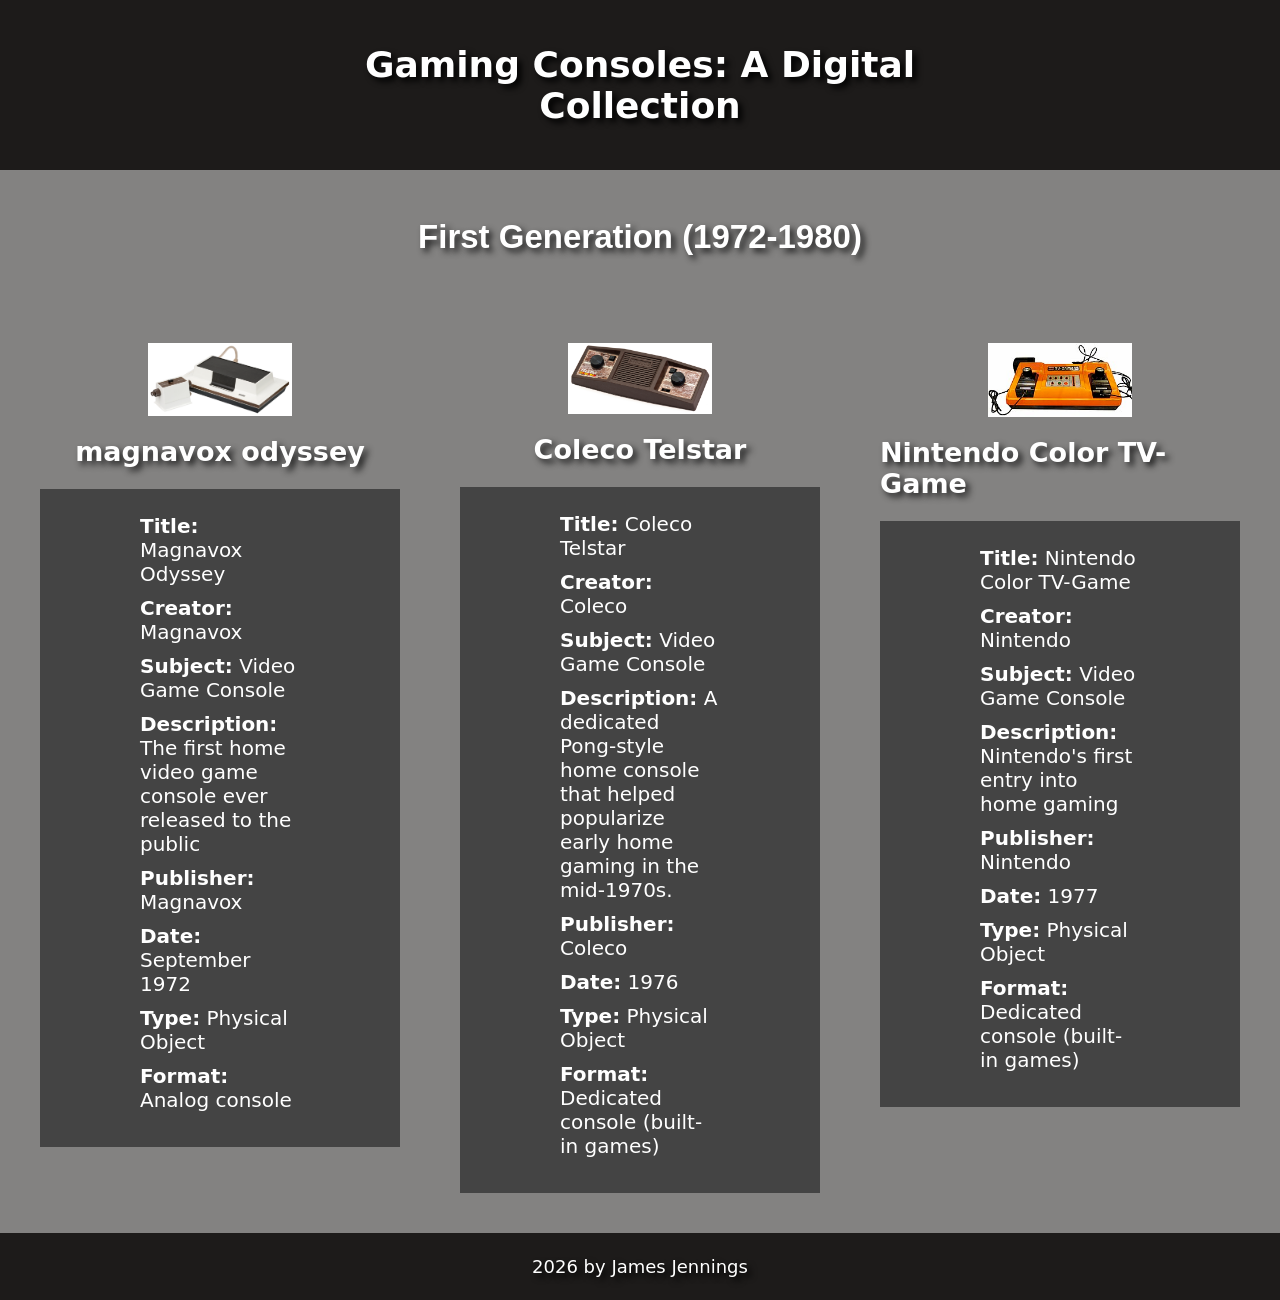
==== Gen1.html @ ee3f9878 "Add files via upload" ====
<!DOCTYPE html>
<html lang="en">
<head>
    <meta charset="UTF-8">
    <meta name="viewport" content="width=device-width, initial-scale=1.0">
    <title>Gaming Consoles: A Digital Collection</title>
    <link rel="stylesheet" href="styles.css">
</head>
<body>
    <a href="index.html">
    <header>
            <h1>Gaming Consoles: A Digital Collection</h1>
    </header>
</a>
    <div class="generation">
        <h2>First Generation (1972-1980)</h2>
    </div>
    <div class="collection">
        <div class="console">
            <div class="header">
                    <img src="Odyssey.jpg">
                <h2> magnavox odyssey</h2>
            </div>
            <div class="metadata">
                <div><strong>Title:</strong> Magnavox Odyssey</div>
                <div><strong>Creator:</strong> Magnavox</div>
                <div><strong>Subject:</strong> Video Game Console</div>
                <div><strong>Description:</strong> The first home video game console ever released to the public</div>
                <div><strong>Publisher:</strong> Magnavox</div>
                <div><strong>Date:</strong> September 1972</div>
                <div><strong>Type:</strong> Physical Object</div>
                <div><strong>Format:</strong> Analog console</div>
            </div>  
        </div>
        <div class="console">
        <div class="header">
            <img src="Telstar.jpg">
            <h2>Coleco Telstar</h2>
        </div>
        <div class="metadata">
            <div><strong>Title:</strong> Coleco Telstar</div>
            <div><strong>Creator:</strong> Coleco</div>
            <div><strong>Subject:</strong> Video Game Console</div>
            <div><strong>Description:</strong> A dedicated Pong-style home console that helped popularize early home gaming in the mid-1970s.</div>
            <div><strong>Publisher:</strong> Coleco</div>
            <div><strong>Date:</strong> 1976</div>
            <div><strong>Type:</strong> Physical Object</div>
            <div><strong>Format:</strong> Dedicated console (built-in games)</div>
        </div>
    </div>
        <div class="console">
        <div class="header">
            <img src="colortvgame.jpg">
            <h2>Nintendo Color TV-Game</h2>
        </div>
        <div class="metadata">
            <div><strong>Title:</strong> Nintendo Color TV-Game</div>
            <div><strong>Creator:</strong> Nintendo</div>
            <div><strong>Subject:</strong> Video Game Console</div>
            <div><strong>Description:</strong> Nintendo's first entry into home gaming</div>
            <div><strong>Publisher:</strong> Nintendo</div>
            <div><strong>Date:</strong> 1977</div>
            <div><strong>Type:</strong> Physical Object</div>
            <div><strong>Format:</strong> Dedicated console (built-in games)</div>
        </div>
    </div>
</div>
    <footer>
    <p>2026 by James Jennings </p>
    </footer>
</html>
---- styles.css ----
body, html {
    margin: 0;
    font-family: Arial, sans-serif;
    padding: 0;
}

body {
    background-color: rgb(131, 130, 129);
    display: flex;
    flex-direction: column;
    min-height: 100vh;
}


html {
    scroll-behavior: smooth;
}

header {
    background-color: rgb(29, 27, 26);
    font-size: 18px;
    font-family: system-ui, "Segoe UI", Roboto, Helvetica, Arial, sans-serif, "Apple Color Emoji", "Segoe UI Emoji", "Segoe UI Symbol";
    color: #fff;
    text-align: center;
    padding: 20px 300px;
    text-shadow: 4px 4px 6px black;
}

a {
    color: inherit;
    text-decoration: none;
}

header:hover {
    opacity: 0.8;
    cursor: pointer;
}

.header {
    justify-content: space-between;
    align-items: center;
}

footer {
    background-color: rgb(29, 27, 26);
    color: #fff;
    font-size: 18px;
    font-family: system-ui, "Segoe UI", Roboto, Helvetica, Arial, sans-serif, "Apple Color Emoji", "Segoe UI Emoji", "Segoe UI Symbol";
    text-align: center;
    padding: 5px 300px;
    text-shadow: 4px 4px 6px black;
    margin-top: auto;
}

.collection {
    display: grid;
    grid-template-columns: repeat(3, 1fr); /* 3 per row */
    gap: 20px;
    padding: 20px;
}

.console {
    background-color: rgb(131, 130, 129);
    color: #fff;
    font-size: 18px;
    font-family: system-ui, "Segoe UI", Roboto, Helvetica, Arial, sans-serif, "Apple Color Emoji", "Segoe UI Emoji", "Segoe UI Symbol";
    padding: 20px;
    height: 100%;
}

.console h2 {
    margin-top: 0;
    display: flex;
    justify-content: center;
    text-shadow: #1e1e1e 4px 4px 6px;
}

.console p {
    display: flex;
    justify-content: left;
    padding-left: 30%;
}

.console p strong {
    color: rgb(0, 0, 0);
    margin-right: 10px;
}

.console img {
    display: block;
    margin: 20px auto;
    max-width: 40%;
    height: 100%;
}

.metadata {
    font-size: 20px;
    width: fit-content;
    margin: 0 auto;
    background-color: rgb(68, 68, 68);
    padding-left: 100px;
    padding-right: 100px;
    padding-bottom: 25px;
    padding-top: 25px;
    max-width: 100%;
}

.metadata div {
    margin-bottom: 10px;
}

.generation {
    background-color: rgb(131, 130, 129);
    display: flex;
    color: #fff;
    justify-content: center;
    font-size: 22px;
    padding-top: 20px;
    text-shadow: #1e1e1e 4px 4px 6px;
}

.body {
    background-color: rgb(131, 130, 129);
    display: flex;
    justify-content: center;
    font-size: 25px;
    color: #fff;
    text-shadow: #1e1e1e 4px 4px 6px;
}

.buttons {
    display: grid;
    grid-template-columns: repeat(3, 1fr);
    gap: 20px;
    padding: 20px;
}

.card {
    text-decoration: none;
    color: white;
    background: #1e1e1e;
    border-radius: 10px;
    overflow: hidden;
    text-align: center;
    padding: 10px;
    transition: 0.2s;
}

.card img {
    width: 100%;
    height: 300px;
    object-fit: cover;
    border-radius: 8px;
}

.card span {
    display: block;
    margin-top: 10px;
    font-size: 18px;
}
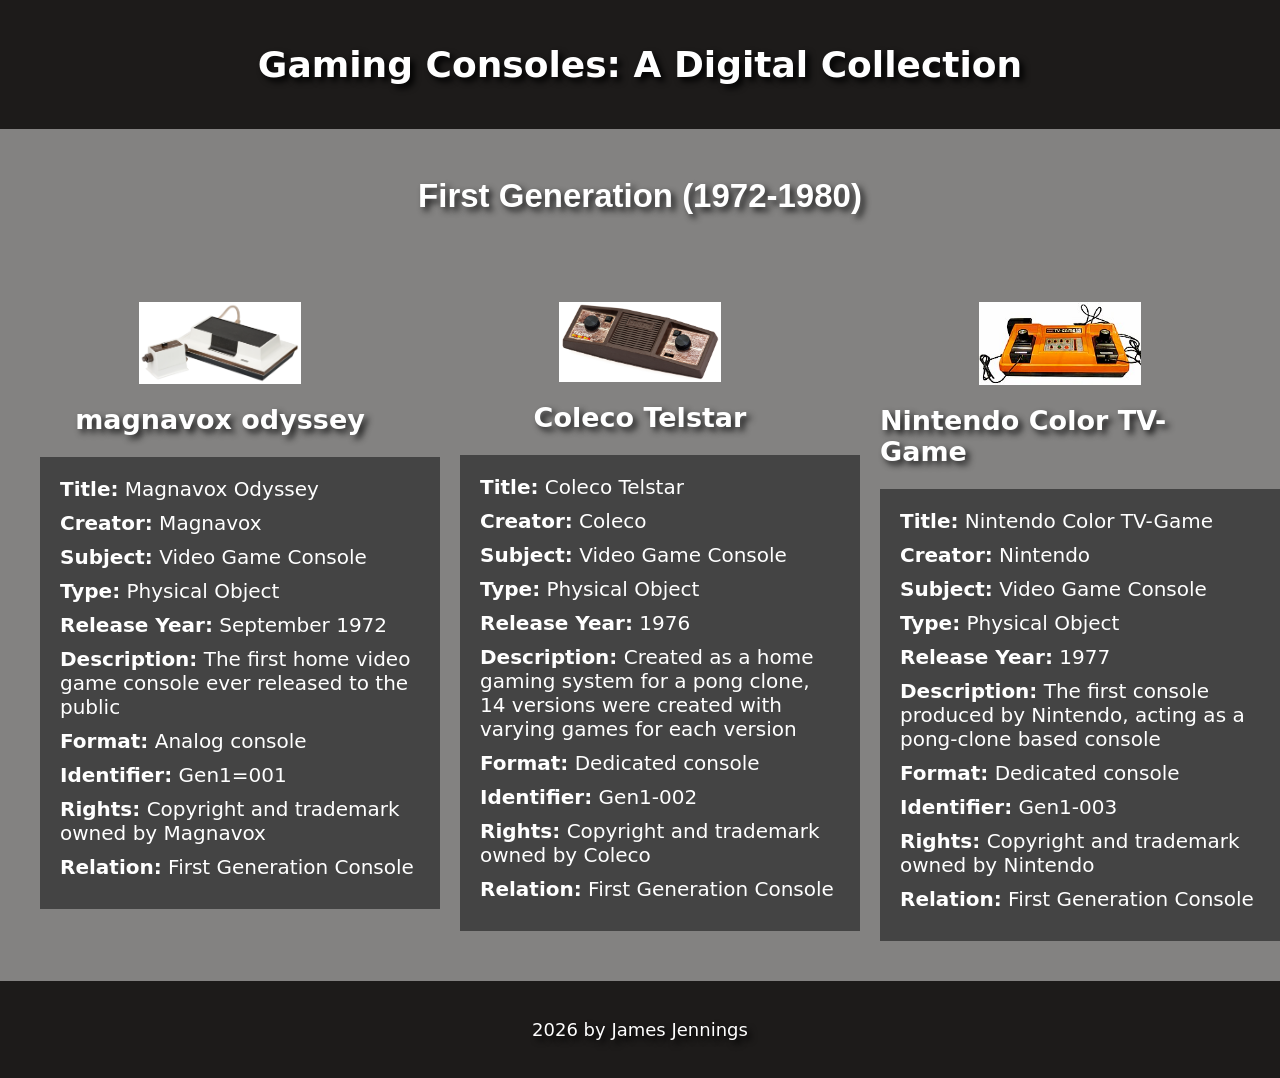
==== commit faeaa0e2: "Enhance console metadata in Gen1.html Updated metadata for gaming consoles in the first generation s" ====
--- a/Gen1.html
+++ b/Gen1.html
@@ -25,47 +25,53 @@
                 <div><strong>Title:</strong> Magnavox Odyssey</div>
                 <div><strong>Creator:</strong> Magnavox</div>
                 <div><strong>Subject:</strong> Video Game Console</div>
+                <div><strong>Type:</strong> Physical Object</div>
+                <div><strong>Release Year:</strong> September 1972</div>
                 <div><strong>Description:</strong> The first home video game console ever released to the public</div>
-                <div><strong>Publisher:</strong> Magnavox</div>
-                <div><strong>Date:</strong> September 1972</div>
-                <div><strong>Type:</strong> Physical Object</div>
                 <div><strong>Format:</strong> Analog console</div>
+                <div><strong>Identifier:</strong> Gen1=001</div>
+                <div><strong>Rights:</strong> Copyright and trademark owned by Magnavox</div>
+                <div><strong>Relation:</strong> First Generation Console</div>
             </div>  
         </div>
         <div class="console">
-        <div class="header">
-            <img src="Telstar.jpg">
-            <h2>Coleco Telstar</h2>
+            <div class="header">
+                <img src="Telstar.jpg">
+                <h2>Coleco Telstar</h2>
+            </div>
+            <div class="metadata">
+                <div><strong>Title:</strong> Coleco Telstar</div>
+                <div><strong>Creator:</strong> Coleco</div>
+                <div><strong>Subject:</strong> Video Game Console</div>
+                <div><strong>Type:</strong> Physical Object</div>
+                <div><strong>Release Year:</strong> 1976</div>
+                <div><strong>Description:</strong> Created as a home gaming system for a pong clone, 14 versions were created with varying games for each version</div>
+                <div><strong>Format:</strong> Dedicated console</div>
+                <div><strong>Identifier:</strong> Gen1-002</div>
+                <div><strong>Rights:</strong> Copyright and trademark owned by Coleco</div>
+                <div><strong>Relation:</strong> First Generation Console</div>
+            </div>
         </div>
-        <div class="metadata">
-            <div><strong>Title:</strong> Coleco Telstar</div>
-            <div><strong>Creator:</strong> Coleco</div>
-            <div><strong>Subject:</strong> Video Game Console</div>
-            <div><strong>Description:</strong> A dedicated Pong-style home console that helped popularize early home gaming in the mid-1970s.</div>
-            <div><strong>Publisher:</strong> Coleco</div>
-            <div><strong>Date:</strong> 1976</div>
-            <div><strong>Type:</strong> Physical Object</div>
-            <div><strong>Format:</strong> Dedicated console (built-in games)</div>
+            <div class="console">
+            <div class="header">
+                <img src="colortvgame.jpg">
+                <h2>Nintendo Color TV-Game</h2>
+            </div>
+            <div class="metadata">
+                <div><strong>Title:</strong> Nintendo Color TV-Game</div>
+                <div><strong>Creator:</strong> Nintendo</div>
+                <div><strong>Subject:</strong> Video Game Console</div>
+                <div><strong>Type:</strong> Physical Object</div>
+                <div><strong>Release Year:</strong> 1977</div>
+                <div><strong>Description:</strong> The first console produced by Nintendo, acting as a pong-clone based console</div>
+                <div><strong>Format:</strong> Dedicated console</div>
+                <div><strong>Identifier:</strong> Gen1-003</div>
+                <div><strong>Rights:</strong> Copyright and trademark owned by Nintendo</div>
+                <div><strong>Relation:</strong> First Generation Console</div>
+            </div>
         </div>
-    </div>
-        <div class="console">
-        <div class="header">
-            <img src="colortvgame.jpg">
-            <h2>Nintendo Color TV-Game</h2>
-        </div>
-        <div class="metadata">
-            <div><strong>Title:</strong> Nintendo Color TV-Game</div>
-            <div><strong>Creator:</strong> Nintendo</div>
-            <div><strong>Subject:</strong> Video Game Console</div>
-            <div><strong>Description:</strong> Nintendo's first entry into home gaming</div>
-            <div><strong>Publisher:</strong> Nintendo</div>
-            <div><strong>Date:</strong> 1977</div>
-            <div><strong>Type:</strong> Physical Object</div>
-            <div><strong>Format:</strong> Dedicated console (built-in games)</div>
-        </div>
-    </div>
 </div>
     <footer>
     <p>2026 by James Jennings </p>
     </footer>
-</html>+</html>
--- a/styles.css
+++ b/styles.css
@@ -22,8 +22,11 @@
     font-family: system-ui, "Segoe UI", Roboto, Helvetica, Arial, sans-serif, "Apple Color Emoji", "Segoe UI Emoji", "Segoe UI Symbol";
     color: #fff;
     text-align: center;
-    padding: 20px 300px;
     text-shadow: 4px 4px 6px black;
+}
+
+header, footer {
+    padding: 20px;
 }
 
 a {
@@ -47,14 +50,13 @@
     font-size: 18px;
     font-family: system-ui, "Segoe UI", Roboto, Helvetica, Arial, sans-serif, "Apple Color Emoji", "Segoe UI Emoji", "Segoe UI Symbol";
     text-align: center;
-    padding: 5px 300px;
     text-shadow: 4px 4px 6px black;
     margin-top: auto;
 }
 
 .collection {
     display: grid;
-    grid-template-columns: repeat(3, 1fr); /* 3 per row */
+    grid-template-columns: repeat(auto-fit, minmax(300px, 1fr));
     gap: 20px;
     padding: 20px;
 }
@@ -89,8 +91,8 @@
 .console img {
     display: block;
     margin: 20px auto;
-    max-width: 40%;
-    height: 100%;
+    max-width: 45%;
+    height: auto;
 }
 
 .metadata {
@@ -98,11 +100,9 @@
     width: fit-content;
     margin: 0 auto;
     background-color: rgb(68, 68, 68);
-    padding-left: 100px;
-    padding-right: 100px;
-    padding-bottom: 25px;
-    padding-top: 25px;
-    max-width: 100%;
+    padding: 20px;
+    width: 100%;
+    max-width: 400px;
 }
 
 .metadata div {
@@ -130,7 +130,7 @@
 
 .buttons {
     display: grid;
-    grid-template-columns: repeat(3, 1fr);
+    grid-template-columns: repeat(auto-fit, minmax(500px, 1fr));
     gap: 20px;
     padding: 20px;
 }
@@ -157,4 +157,44 @@
     display: block;
     margin-top: 10px;
     font-size: 18px;
+}
+
+@media (max-width: 900px) {
+
+    header {
+        font-size: 16px;
+        padding: 15px;
+    }
+
+    .generation {
+        font-size: 18px;
+        text-align: center;
+        padding: 10px;
+    }
+
+    .console h2 {
+        font-size: 18px;
+    }
+
+    .metadata {
+        width: 100%;        
+        max-width: 100%;      
+        padding: 15px;        
+        box-sizing: border-box; 
+        margin: 0;            
+    }
+    .card img {
+        height: 180px;
+    }
+}
+
+@media (max-width: 480px) {
+
+    .card img {
+        height: 140px;
+    }
+
+    .metadata {
+        font-size: 18px;
+    }
 }
